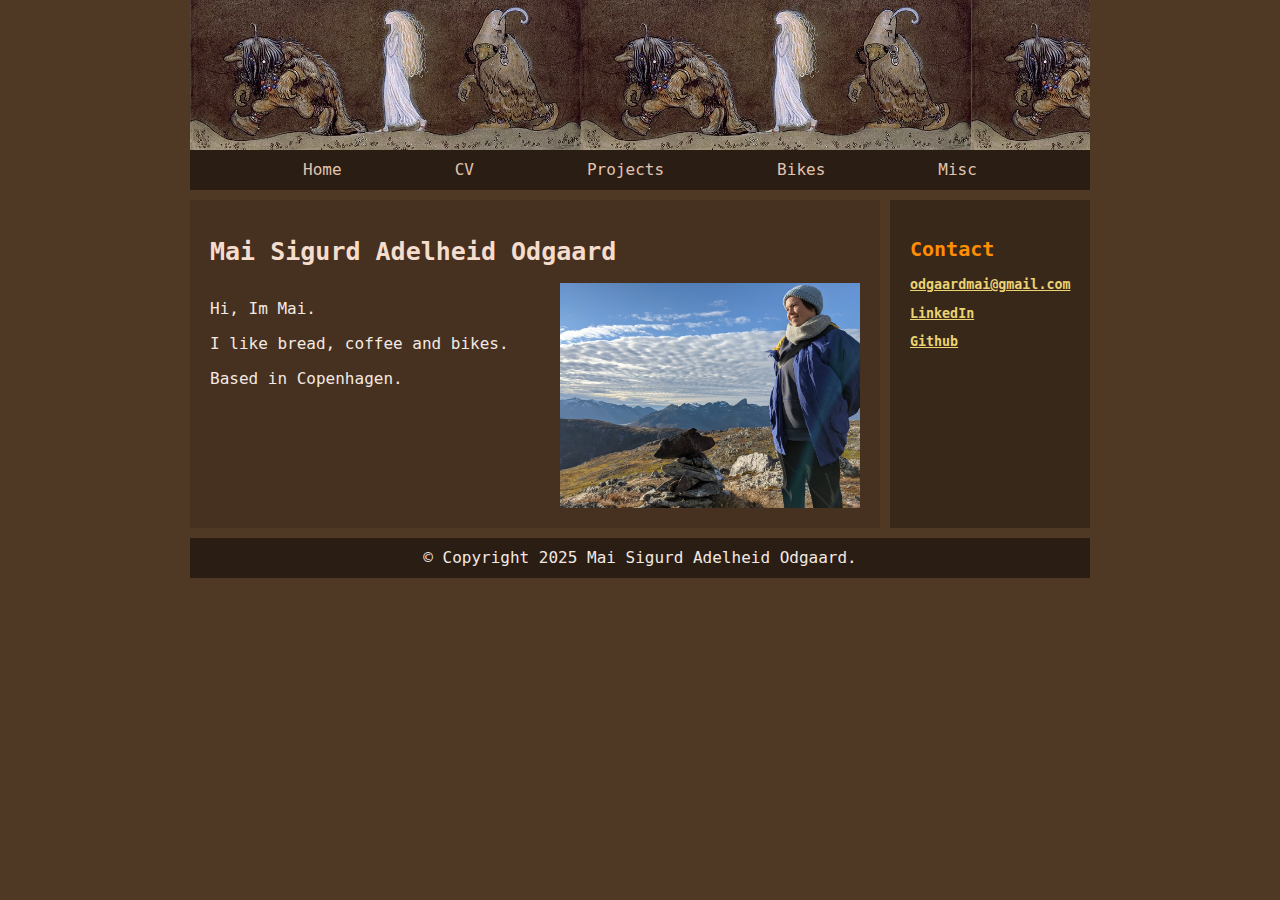
==== index.html @ e1fa5616 "mais html" ====
<!DOCTYPE html>
<html lang="en">
  <head>
    <link rel="stylesheet" href="styles.css" />
  </head>
  <div id="container">
    <div id="headerArea">
      <div id="header"></div>
      <nav id="navbar" style="margin-bottom: 10px">
        <ul>
          <li><a href="#" onclick="loadPage('about')">Home</a></li>
          <li><a href="#" onclick="loadPage('cv')">CV</a></li>
          <li><a href="#" onclick="loadPage('projects')">Projects</a></li>
          <li><a href="#" onclick="loadPage('bikes')">Bikes</a></li>
          <li><a href="#" onclick="loadPage('memes')">Misc</a></li>
        </ul>
      </nav>
    </div>

    <div id="flex">
      <main id="content"></main>

      <aside id="rightSidebar" style="margin-left: 10px">
        <h2>Contact</h2>
        <p>
          <a href="mailto:odgaardmai@gmail.com">odgaardmai@gmail.com</a>
        </p>
        <p>
          <a
            href="https://www.linkedin.com/in/mai-s-a-odgaard.com/"
            target="_blank"
            >LinkedIn
          </a>
        </p>
        <p>
          <a href="https://github.com/Mai-Sigurd" target="_blank">Github</a>
        </p>
      </aside>
    </div>
    <footer id="footer" style="margin-top: 10px">
      © Copyright 2025 Mai Sigurd Adelheid Odgaard.
    </footer>
  </div>
  <script src="scripts.js"></script>
  <!-- THIS IS THE CSS !-->
</html>
---- styles.css ----
:root {
  --header-image: url("img/background/johnBauerCropped.jpeg");
  --body-bg-image: url("https://sadhost.neocities.org/images/tiles/witchbg04.gif");
  /* colors */

  --background-body: #4f3824;
  --body-text: #f3e9e2;

  --nav-footer-background: #2a1d13;
  --nav-footer-text: #e0c4b1;
  --nav-text-hover: #d2b29d;

  --contact-pane-background: #38281a;

  --main-background: #463020;

  --links: #ecd273;
  --strong: #f9cb96;
  /* --h1: #e9ab7d; */
  --h1: #f4ddcd;
  --h2h3: #ff8e04;

  --content: #2a6547;
}

@font-face {
  font-family: "PixelOperator";
  src: url("fonts/PixelOperator.ttf") format("truetype");
  font-weight: normal;
  font-style: normal;
}

/* @font-face {
font-family: "PixelOperator";
src: url("fonts/pixel_operator/PixelOperator-Bold.ttf");
font-weight: bold;
} */

body {
  font-family: "PixelOperator", monospace;
  margin: 0;
  background-color: var(--background-body);
  /* you can delete the line below if you'd prefer to not use an image */
  background-size: 65px;
  color: var(--body-text);
  background-image: var(--body-bg-image);
}

* {
  box-sizing: border-box;
}

/* below this line is CSS for the layout */

/* this is a CSS comment
to uncomment a line of CSS, remove the * and the /
before and after the text */

/* the "container" is what wraps your entire website */
/* if you want something (like the header) to be Wider than
the other elements, you will need to move that div outside
of the container */
#container {
  max-width: 900px;
  /* this is the width of your layout! */
  /* if you change the above value, scroll to the bottom
and change the media query according to the comment! */
  margin: 0 auto;
  /* this centers the entire page */
}

/* the area below is for all links on your page
EXCEPT for the navigation */
#container a {
  color: var(--links);
  font-weight: bold;
  /* if you want to remove the underline
you can add a line below here that says:
text-decoration:none; */
}

#header {
  width: 100%;
  background-color: var(--nav-footer-background);
  /* header color here! */
  height: 150px;
  /* this is only for a background image! */
  /* if you want to put images IN the header, 
you can add them directly to the <div id="header"></div> element! */
  background-image: var(--header-image);
  background-repeat: repeat-x; /* Tiles the image horizontally */
  background-size: auto 100%;
  /*background-position: center; /* Centers the image */
}

/* navigation section!! */
#navbar {
  height: 40px;
  background-color: var(--nav-footer-background);
  /* navbar color */
  width: 100%;
  /* change font */
  font-family: "PixelOperator", monospace;
}

#navbar ul {
  display: flex;
  padding: 0;
  margin: 0;
  list-style-type: none;
  justify-content: space-evenly;
}

#navbar li {
  padding-top: 10px;
}

/* navigation links*/
#navbar li a {
  color: var(--nav-footer-text);
  /* navbar text color */
  font-weight: 100;
  text-decoration: none;
  /* this removes the underline */
}

/* navigation link when a link is hovered over */
#navbar li a:hover {
  color: var(--nav-text-hover);
  text-decoration: underline;
}

#flex {
  display: flex;
}

/* this colors BOTH sidebars
if you want to style them separately,
create styles for #leftSidebar and #rightSidebar */
aside {
  background-color: var(--contact-pane-background);
  width: 200px;
  padding: 20px;
  font-size: smaller;
  font-family: "PixelOperator", monospace;
  /* this makes the sidebar text slightly smaller */
}

/* this is the color of the main content area,
between the sidebars! */
main {
  background-color: var(--main-background);
  flex: 1;
  padding: 20px;
  order: 2;
}

/* what's this "order" stuff about??
allow me to explain!
if you're using both sidebars, the "order" value
tells the CSS the order in which to display them.
left sidebar is 1, content is 2, and right sidebar is 3! */

*/ #leftSidebar {
  order: 1;
}

#rightSidebar {
  order: 3;
}

footer {
  background-color: var(--nav-footer-background);
  /* background color for footer */
  width: 100%;
  height: 40px;
  padding: 10px;
  text-align: center;
  font-family: "PixelOperator", monospace;
  /* this centers the footer text */
}

h2,
h3 {
  color: var(--h2h3);
}

h1 {
  font-size: 25px;
  color: var(--h1);
}

strong {
  /* this styles bold text */
  color: var(--strong);
}

.box {
  background-color: #2a1d13;
  border: 1px solid #f9984e;
  padding: 10px;
}

/* CSS for extras */

#topBar {
  width: 100%;
  height: 30px;
  padding: 10px;
  font-size: smaller;
  background-color: var(--nav-footer-background);
}

/* BELOW THIS POINT IS MEDIA QUERY */

/* so you wanna change the width of your page? 
by default, the container width is 900px.
in order to keep things responsive, take your new height,
and then subtrack it by 100. use this new number as the 
"max-width" value below
*/

@media only screen and (max-width: 800px) {
  #flex {
    flex-wrap: wrap;
  }

  aside {
    width: 100%;
  }

  /* the order of the items is adjusted here for responsiveness!
since the sidebars would be too small on a mobile device.
feel free to play around with the order!
*/
  main {
    order: 1;
  }

  #leftSidebar {
    order: 2;
  }

  #rightSidebar {
    order: 3;
  }

  #navbar ul {
    flex-wrap: wrap;
  }
}
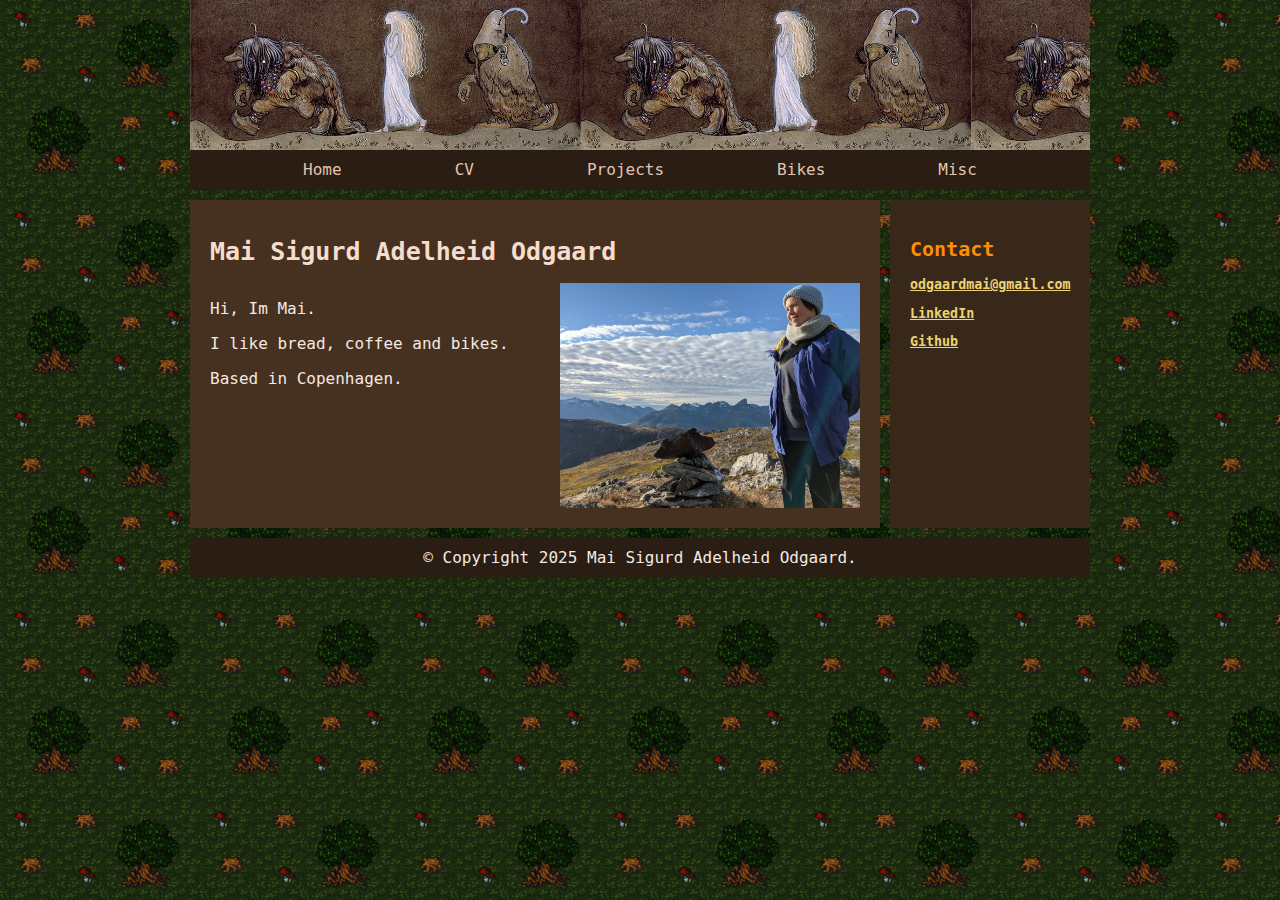
==== commit 99cc05b0: "change background tile" ====
--- a/index.html
+++ b/index.html
@@ -42,5 +42,4 @@
     </footer>
   </div>
   <script src="scripts.js"></script>
-  <!-- THIS IS THE CSS !-->
 </html>
--- a/styles.css
+++ b/styles.css
@@ -1,6 +1,6 @@
 :root {
   --header-image: url("img/background/johnBauerCropped.jpeg");
-  --body-bg-image: url("https://sadhost.neocities.org/images/tiles/witchbg04.gif");
+  --body-bg-image: url("img/background/tile2.png");
   /* colors */
 
   --background-body: #4f3824;
@@ -41,9 +41,11 @@
   margin: 0;
   background-color: var(--background-body);
   /* you can delete the line below if you'd prefer to not use an image */
-  background-size: 65px;
+  /* background-size: 65px; */
   color: var(--body-text);
   background-image: var(--body-bg-image);
+
+  background-size: 200px;
 }
 
 * {
